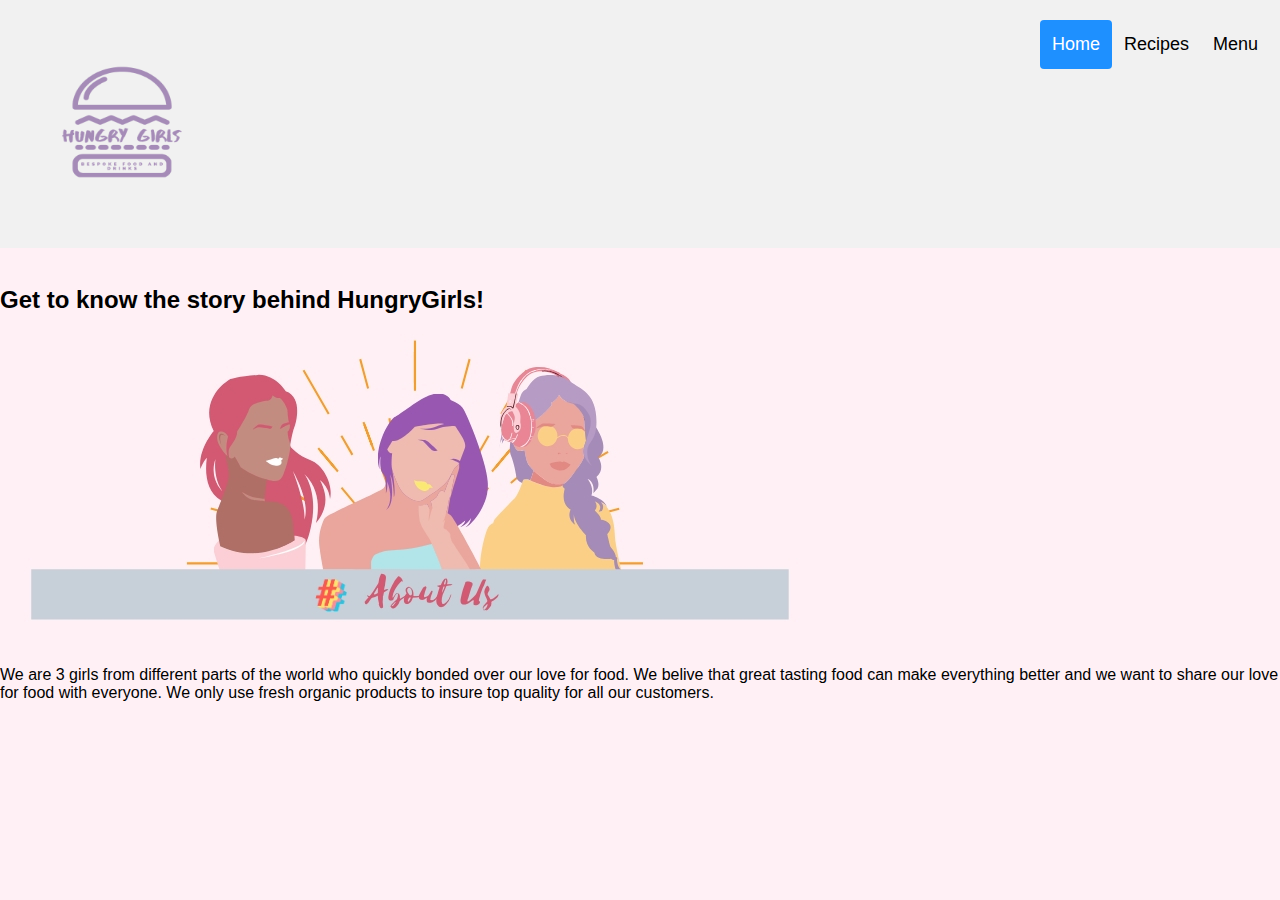
==== aboutus.html @ 63bc1209 "Update aboutus.html" ====
<!DOCTYPE html>
<html>
<head>
        <link rel="stylesheet" href="css/aboutus.css">

</head>
<body>

        <div class="header">
                <a href="#default" class="logo"><img src="css/logo.png" alt="logo" width="200" height="180"</a>
                <div class="header-right">
                <a class="active" href="index.html">Home</a>
                <a href="recipes.html">Recipes</a>
                <a href="second.html">Menu</a>
                </div>
                </div>
                <br>


<h2>Get to know the story behind HungryGirls!</h2>

<img src="css/AboutUs.jpg" alt="About Us" width="820" height="312">


<p>We are 3 girls from different parts of the world who quickly bonded over our love for food. We belive that great tasting food can make everything better and we want to share our love for food with everyone. We only use fresh organic products to insure top quality for all our customers. </p>

</body>
</html>
---- css/aboutus.css ----
box-sizing: border-box;
}

.row {
display: flex;
}

.column {
flex: 33.33%;
padding: 5px;
}



body{
    background-color: lavenderblush;
    
        margin: 0;
        font-family: Arial, Helvetica, sans-serif;
}

h1{
color:rgb(209, 133, 144);color:rgb(209, 133, 144);
text-decoration: underline;
}



.header {
    overflow: hidden;
    background-color: #f1f1f1;
    padding: 20px 10px;
  }

  .header a {
    float: left;
    color: black;
    text-align: center;
    padding: 12px;
    text-decoration: none;
    font-size: 18px;
    line-height: 25px;
    border-radius: 4px;
  }

  .header a.logo {
    font-size: 25px;
    font-weight: bold;
  }

  .header a:hover {
    background-color: #ddd;
    color: black;
  }

  .header a.active {
    background-color: dodgerblue;
    color: white;
  }

  .header-right {
    float: right;
  }

  @media screen and (max-width: 500px) {
    .header a {
      float: none;
      display: block;
      text-align: left;
    }

    .header-right {
      float: none;
    }
  }
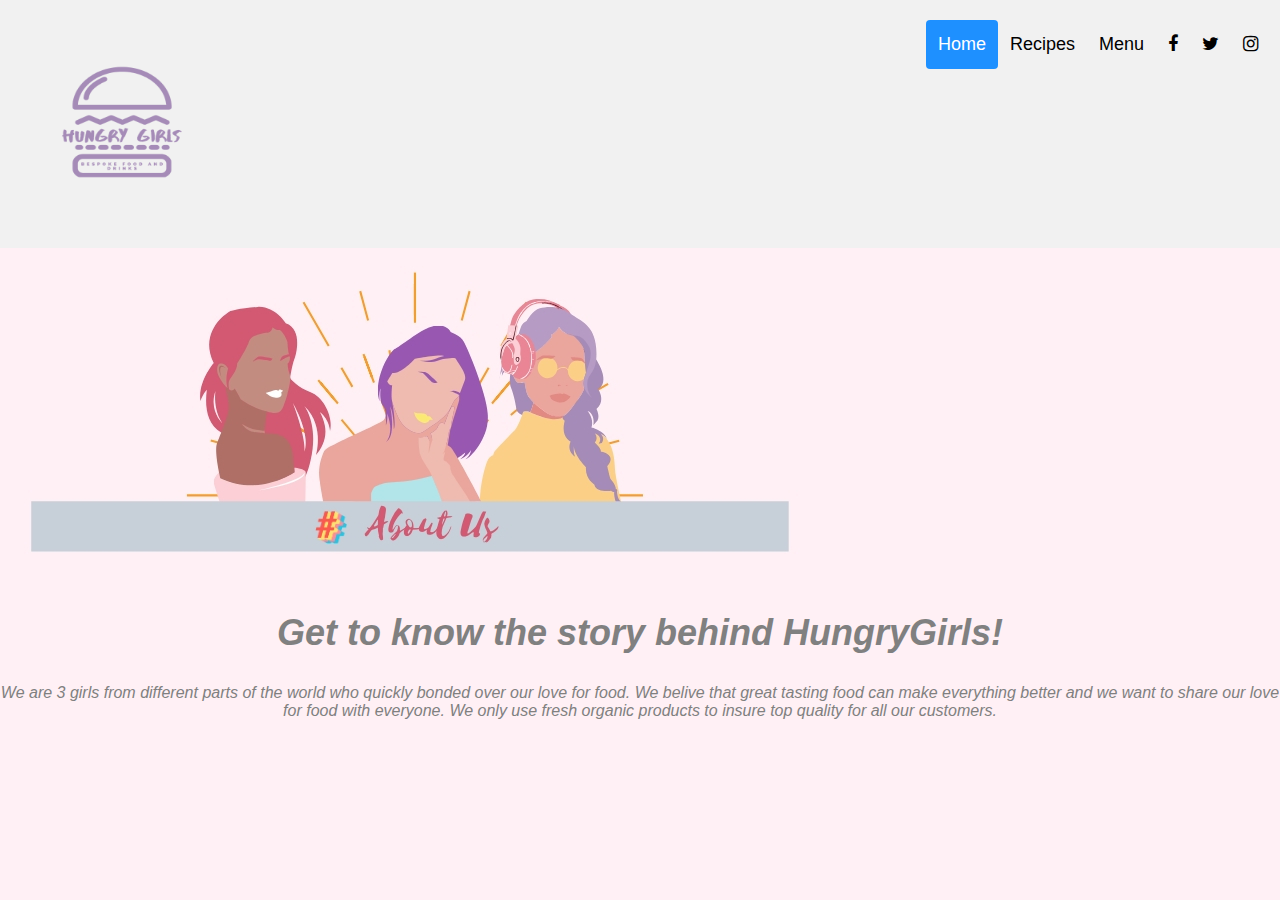
==== commit a378037f: "Update aboutus.html" ====
--- a/aboutus.html
+++ b/aboutus.html
@@ -2,6 +2,7 @@
 <html>
 <head>
         <link rel="stylesheet" href="css/aboutus.css">
+        <link rel="stylesheet" href="https://cdnjs.cloudflare.com/ajax/libs/font-awesome/4.7.0/css/font-awesome.min.css">
 
 </head>
 <body>
@@ -12,17 +13,32 @@
                 <a class="active" href="index.html">Home</a>
                 <a href="recipes.html">Recipes</a>
                 <a href="second.html">Menu</a>
+                <a href="#" class="fa fa-facebook"></a>
+                <a href="#" class="fa fa-twitter"></a>
+                <a href="#" class="fa fa-instagram"></a>
                 </div>
                 </div>
                 <br>
 
 
-<h2>Get to know the story behind HungryGirls!</h2>
-
-<img src="css/AboutUs.jpg" alt="About Us" width="820" height="312">
 
 
-<p>We are 3 girls from different parts of the world who quickly bonded over our love for food. We belive that great tasting food can make everything better and we want to share our love for food with everyone. We only use fresh organic products to insure top quality for all our customers. </p>
+<img src="css/AboutUs.jpg" alt="About Us" width="820" height="312" class="center">
+
+<h2>
+  <center>
+    <h2 style="color:grey; font-style:italic">
+  Get to know the story behind HungryGirls!
+</center>
+  </h2>
+
+
+
+  <center>
+    <p style="color:grey; font-style:italic">
+    We are 3 girls from different parts of the world who quickly bonded over our love for food. We belive that great tasting food can make everything better and we want to share our love for food with everyone. We only use fresh organic products to insure top quality for all our customers.
+  </center>
+</p>
 
 </body>
 </html>
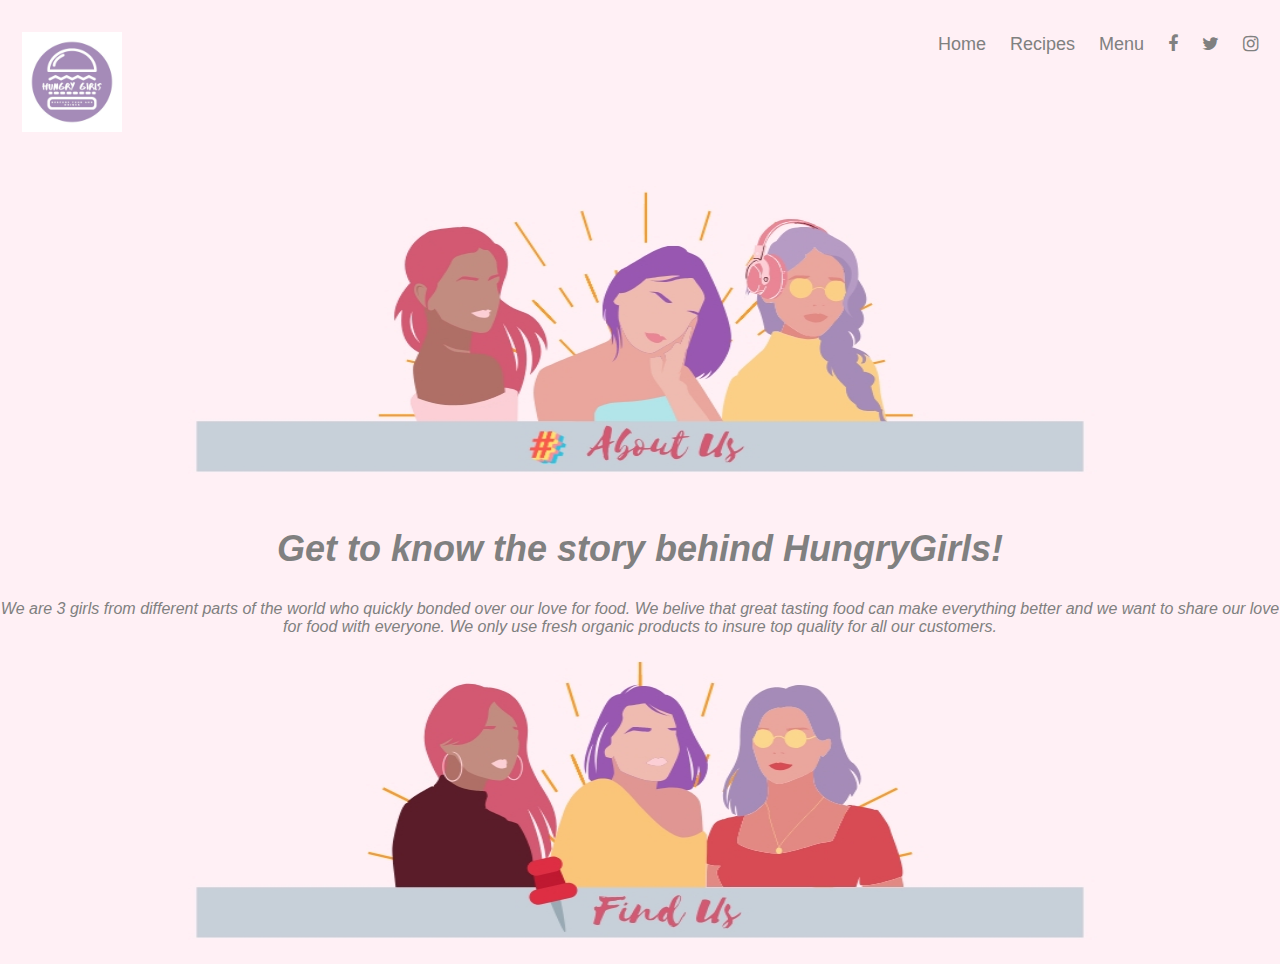
==== commit 4488363f: "Update aboutus.html" ====
--- a/aboutus.html
+++ b/aboutus.html
@@ -8,7 +8,7 @@
 <body>
 
         <div class="header">
-                <a href="#default" class="logo"><img src="css/logo.png" alt="logo" width="200" height="180"</a>
+                <a href="#default" class="logo"><img src="css/logo.jpg" alt="logo" width="100" height="100"</a>
                 <div class="header-right">
                 <a class="active" href="index.html">Home</a>
                 <a href="recipes.html">Recipes</a>
@@ -23,7 +23,7 @@
 
 
 
-<img src="css/AboutUs.jpg" alt="About Us" width="820" height="312" class="center">
+<img src="css/aboutus.jpg.jpg" alt="About Us" width="820" height="312" class="center">
 
 <h2>
   <center>
@@ -40,5 +40,7 @@
   </center>
 </p>
 
+<img src="css/FindUs.jpg" alt="About Us" width="820" height="312" class="center">
+
 </body>
 </html>
--- a/css/aboutus.css
+++ b/css/aboutus.css
@@ -1,20 +1,7 @@
-box-sizing: border-box;
-}
-
-.row {
-display: flex;
-}
-
-.column {
-flex: 33.33%;
-padding: 5px;
-}
-
-
 
 body{
     background-color: lavenderblush;
-    
+
         margin: 0;
         font-family: Arial, Helvetica, sans-serif;
 }
@@ -24,23 +11,30 @@
 text-decoration: underline;
 }
 
+.center {
+  display: block;
+  margin-left: auto;
+  margin-right: auto;
+  width: 75%;
+}
+
 
 
 .header {
     overflow: hidden;
-    background-color: #f1f1f1;
+    background-color: lavenderblush;
     padding: 20px 10px;
   }
 
   .header a {
     float: left;
-    color: black;
+    color: grey;
     text-align: center;
     padding: 12px;
     text-decoration: none;
     font-size: 18px;
     line-height: 25px;
-    border-radius: 4px;
+    border-radius: 5px;
   }
 
   .header a.logo {
@@ -50,13 +44,9 @@
 
   .header a:hover {
     background-color: #ddd;
-    color: black;
+    color: grey;
   }
 
-  .header a.active {
-    background-color: dodgerblue;
-    color: white;
-  }
 
   .header-right {
     float: right;
@@ -66,7 +56,7 @@
     .header a {
       float: none;
       display: block;
-      text-align: left;
+      text-align: center;
     }
 
     .header-right {
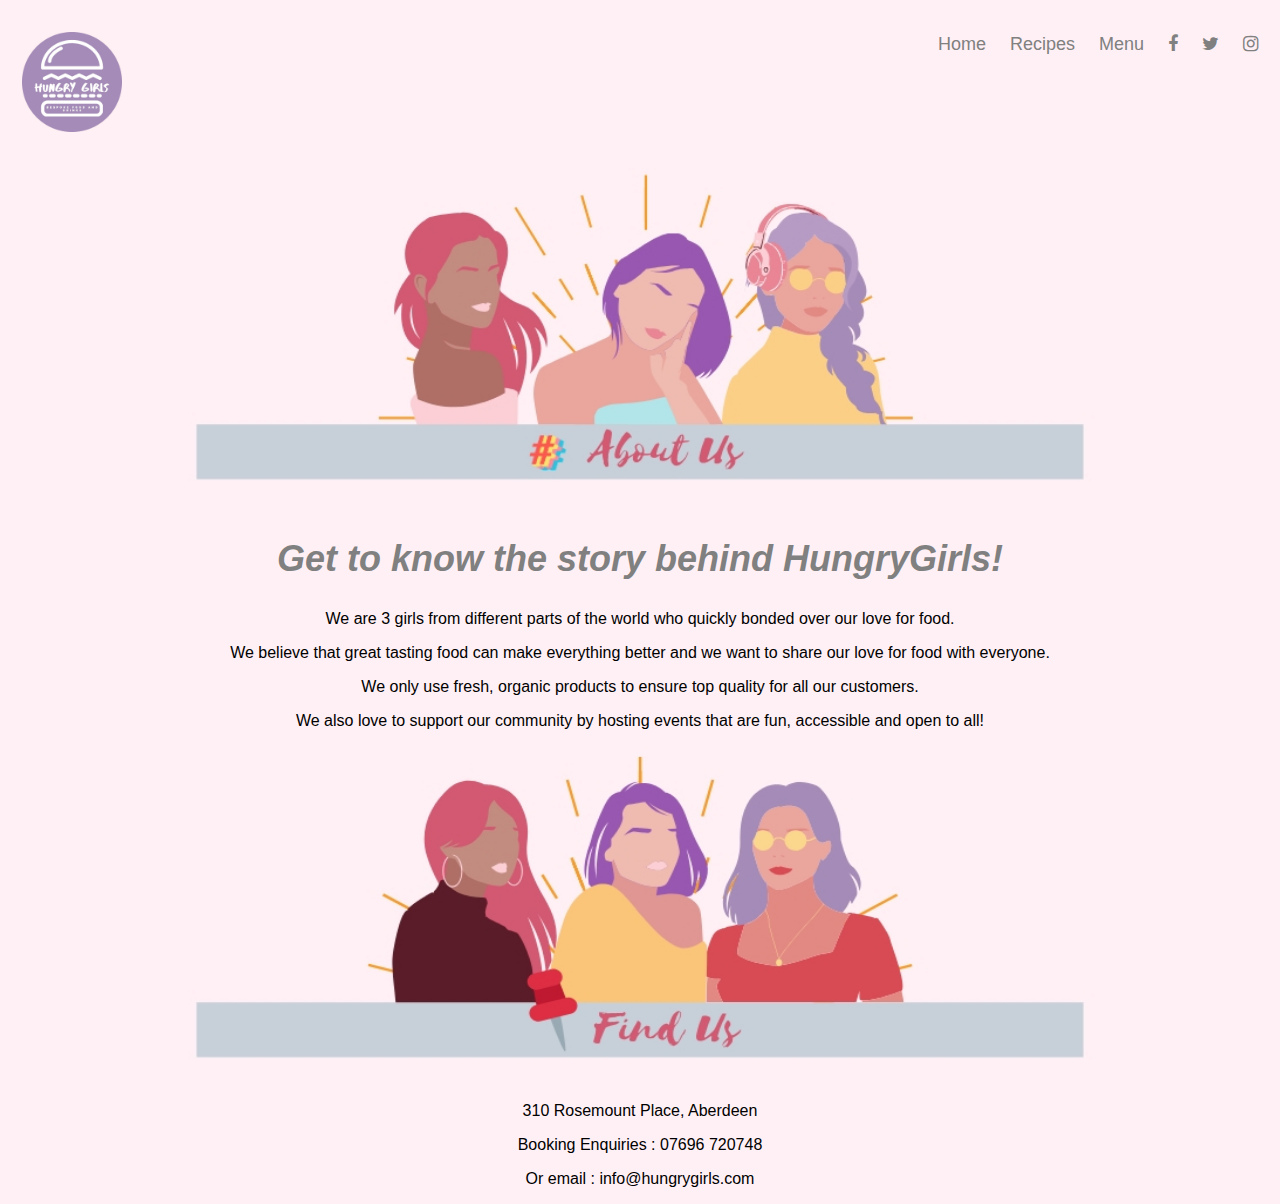
==== commit 38f4947b: "Update aboutus.html" ====
--- a/aboutus.html
+++ b/aboutus.html
@@ -18,12 +18,12 @@
                 <a href="#" class="fa fa-instagram"></a>
                 </div>
                 </div>
-                <br>
+                
 
 
 
 
-<img src="css/aboutus.jpg.jpg" alt="About Us" width="820" height="312" class="center">
+<img src="css/aboutus.jpg.jpg" alt="About Us" width="820" height="340" class="center">
 
 <h2>
   <center>
@@ -35,12 +35,24 @@
 
 
   <center>
-    <p style="color:grey; font-style:italic">
-    We are 3 girls from different parts of the world who quickly bonded over our love for food. We belive that great tasting food can make everything better and we want to share our love for food with everyone. We only use fresh organic products to insure top quality for all our customers.
+    <p style="color:grey; font-style:italic"></p>
+<p>
+    We are 3 girls from different parts of the world who quickly bonded over our love for food. </p>
+<p>
+    We believe that great tasting food can make everything better and we want to share our love for food with everyone. </p>
+<p>
+    We only use fresh, organic products to ensure top quality for all our customers.</p>
+    <p> We also love to support our community by hosting events that are fun, accessible and open to all!</p>
+
   </center>
 </p>
 
-<img src="css/FindUs.jpg" alt="About Us" width="820" height="312" class="center">
+<img src="css/FindUs.jpg" alt="About Us" width="820" height="340" class="center">
 
+<center>
+<p>310 Rosemount Place, Aberdeen</p>
+<p>Booking Enquiries : 07696 720748</p>
+<p>Or email : info@hungrygirls.com</p>
 </body>
 </html>
+</center>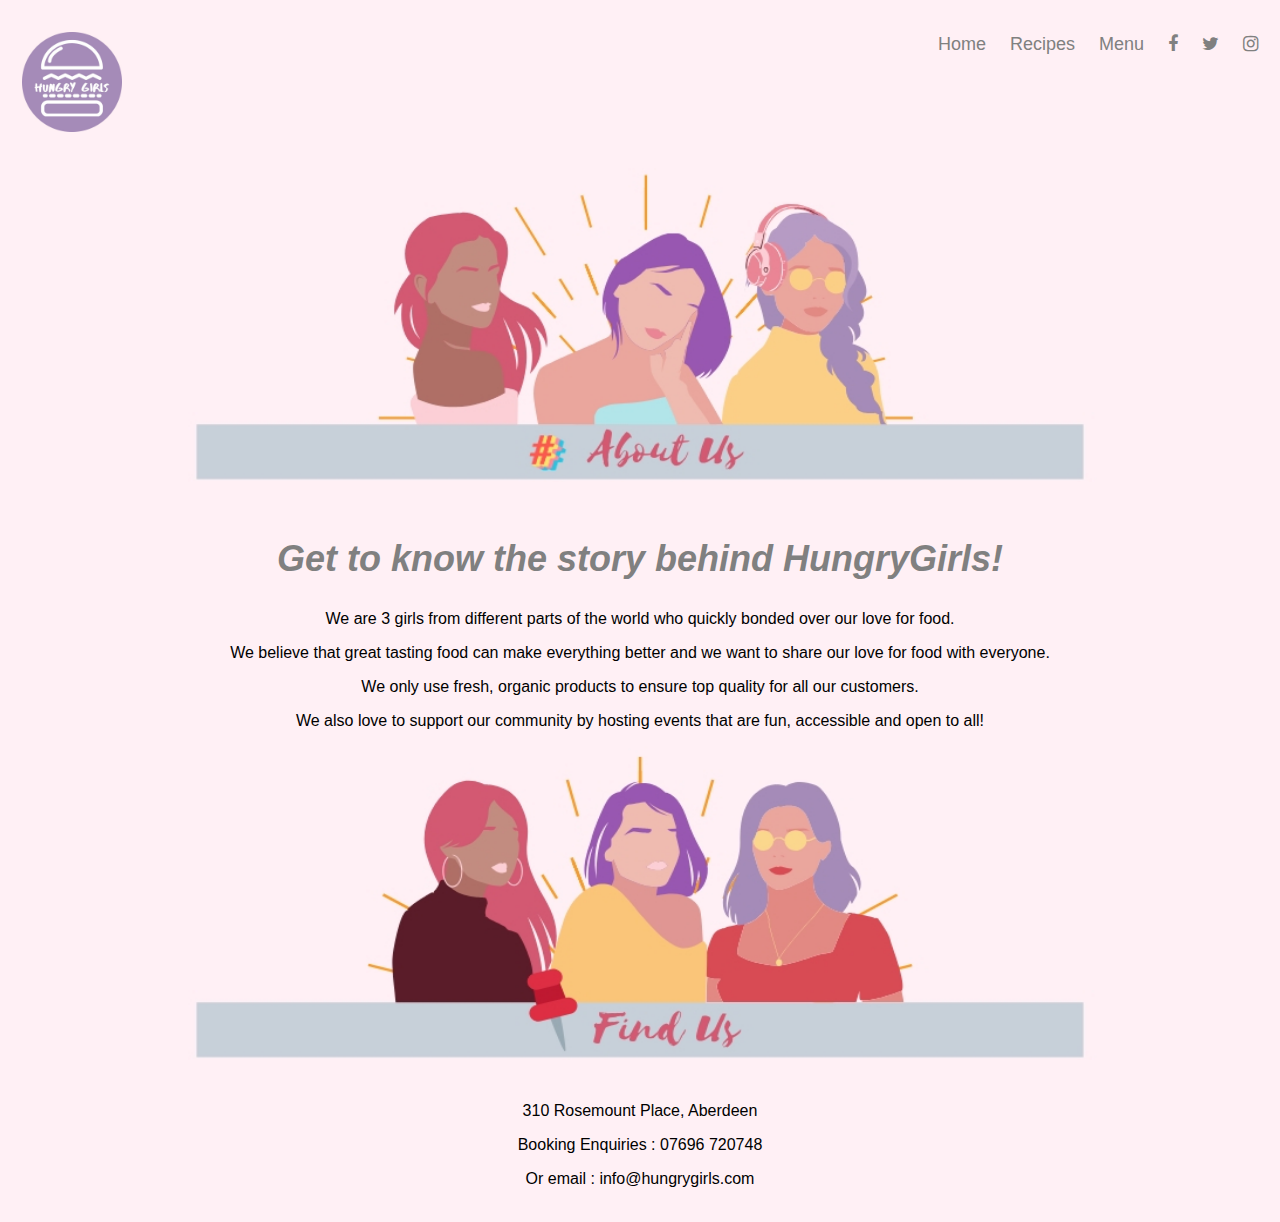
==== commit 80a8363c: "Update aboutus.html" ====
--- a/aboutus.html
+++ b/aboutus.html
@@ -42,7 +42,8 @@
     We believe that great tasting food can make everything better and we want to share our love for food with everyone. </p>
 <p>
     We only use fresh, organic products to ensure top quality for all our customers.</p>
-    <p> We also love to support our community by hosting events that are fun, accessible and open to all!</p>
+<p> 
+  We also love to support our community by hosting events that are fun, accessible and open to all!</p>
 
   </center>
 </p>
@@ -53,6 +54,8 @@
 <p>310 Rosemount Place, Aberdeen</p>
 <p>Booking Enquiries : 07696 720748</p>
 <p>Or email : info@hungrygirls.com</p>
+<br>
+
 </body>
 </html>
 </center>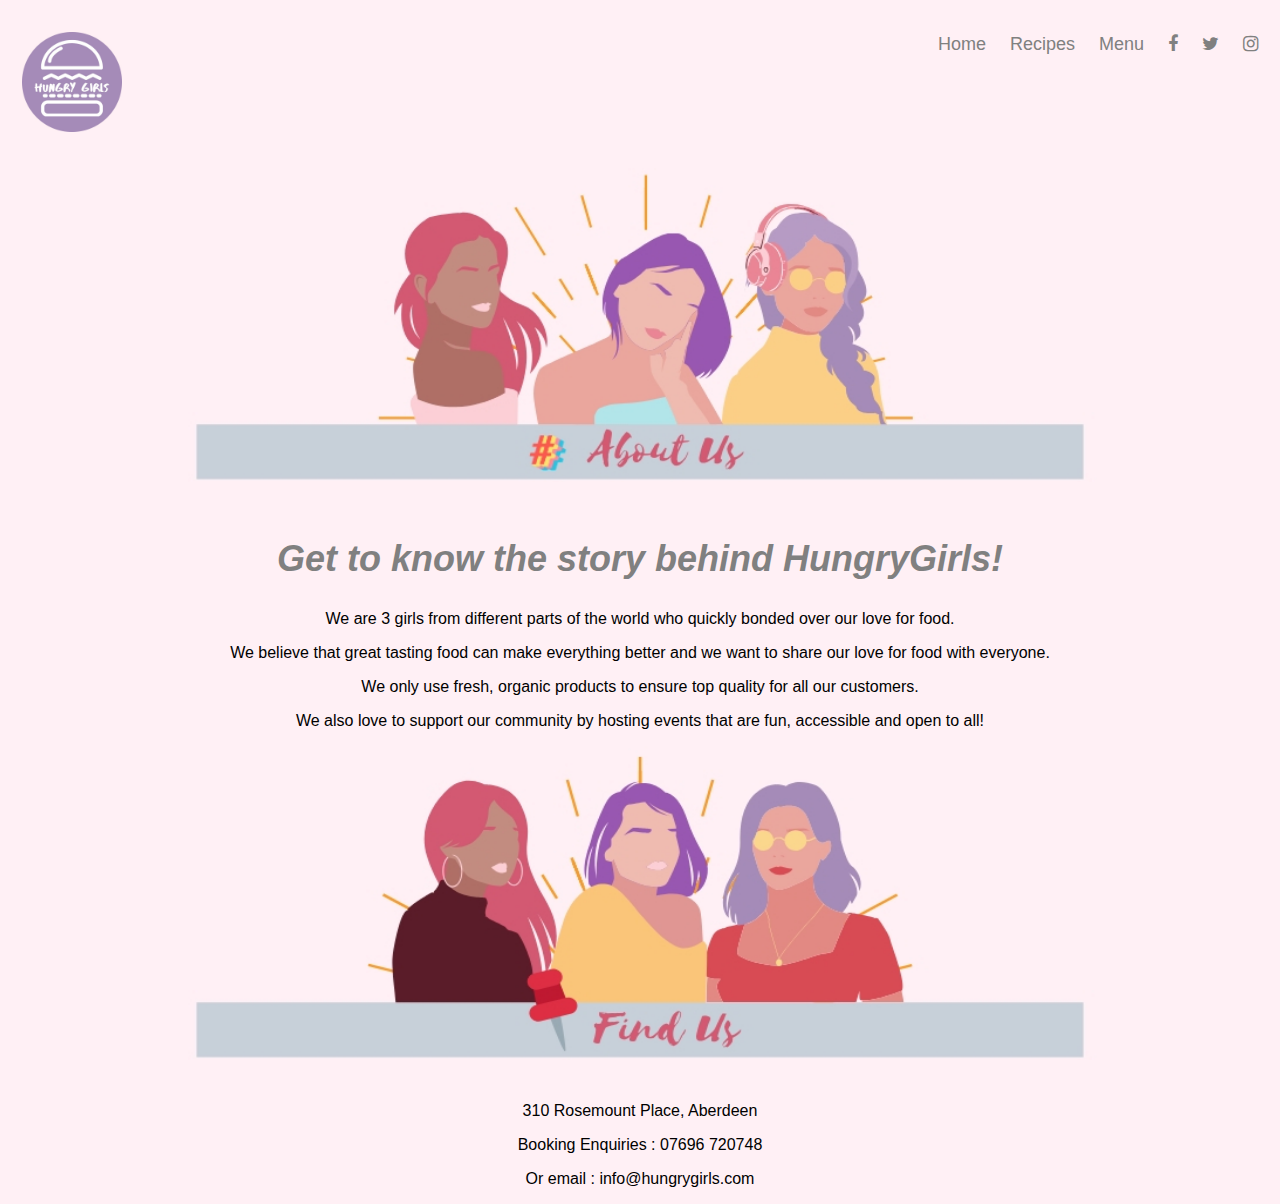
==== commit a831f6de: "Update aboutus.html" ====
--- a/aboutus.html
+++ b/aboutus.html
@@ -13,12 +13,12 @@
                 <a class="active" href="index.html">Home</a>
                 <a href="recipes.html">Recipes</a>
                 <a href="second.html">Menu</a>
-                <a href="#" class="fa fa-facebook"></a>
+                <a href="https://www.facebook.com/Hungry-Girls-105921114213605/?modal=admin_todo_tour" "#" class="fa fa-facebook"></a>
                 <a href="#" class="fa fa-twitter"></a>
                 <a href="#" class="fa fa-instagram"></a>
                 </div>
                 </div>
-                
+
 
 
 
@@ -42,8 +42,7 @@
     We believe that great tasting food can make everything better and we want to share our love for food with everyone. </p>
 <p>
     We only use fresh, organic products to ensure top quality for all our customers.</p>
-<p> 
-  We also love to support our community by hosting events that are fun, accessible and open to all!</p>
+    <p> We also love to support our community by hosting events that are fun, accessible and open to all!</p>
 
   </center>
 </p>
@@ -54,8 +53,6 @@
 <p>310 Rosemount Place, Aberdeen</p>
 <p>Booking Enquiries : 07696 720748</p>
 <p>Or email : info@hungrygirls.com</p>
-<br>
-
 </body>
 </html>
-</center>+</center>
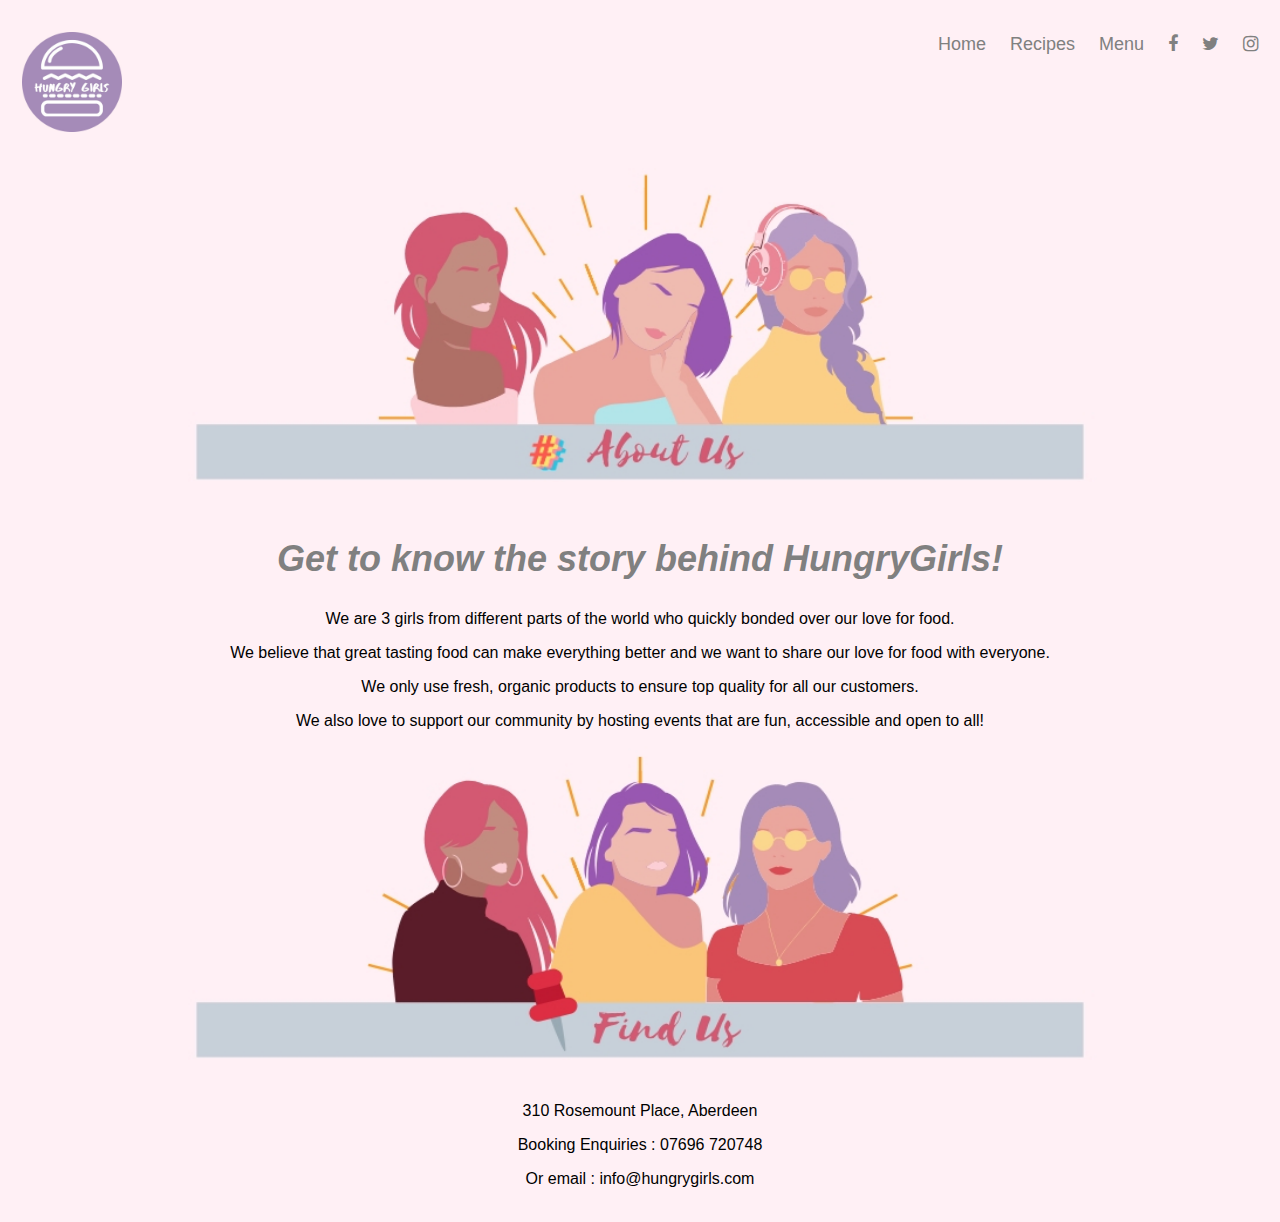
==== commit 5604805f: "Merge branch 'master' of https://github.com/mira-coder/hungrygirls" ====
--- a/aboutus.html
+++ b/aboutus.html
@@ -8,7 +8,7 @@
 <body>
 
         <div class="header">
-                <a href="#default" class="logo"><img src="css/logo.jpg" alt="logo" width="100" height="100"</a>
+                <a href="index.html" class="logo"><img src="css/logo.jpg" alt="logo" width="100" height="100"</a>
                 <div class="header-right">
                 <a class="active" href="index.html">Home</a>
                 <a href="recipes.html">Recipes</a>
@@ -42,7 +42,8 @@
     We believe that great tasting food can make everything better and we want to share our love for food with everyone. </p>
 <p>
     We only use fresh, organic products to ensure top quality for all our customers.</p>
-    <p> We also love to support our community by hosting events that are fun, accessible and open to all!</p>
+<p> 
+  We also love to support our community by hosting events that are fun, accessible and open to all!</p>
 
   </center>
 </p>
@@ -53,6 +54,8 @@
 <p>310 Rosemount Place, Aberdeen</p>
 <p>Booking Enquiries : 07696 720748</p>
 <p>Or email : info@hungrygirls.com</p>
+<br>
+
 </body>
 </html>
 </center>
